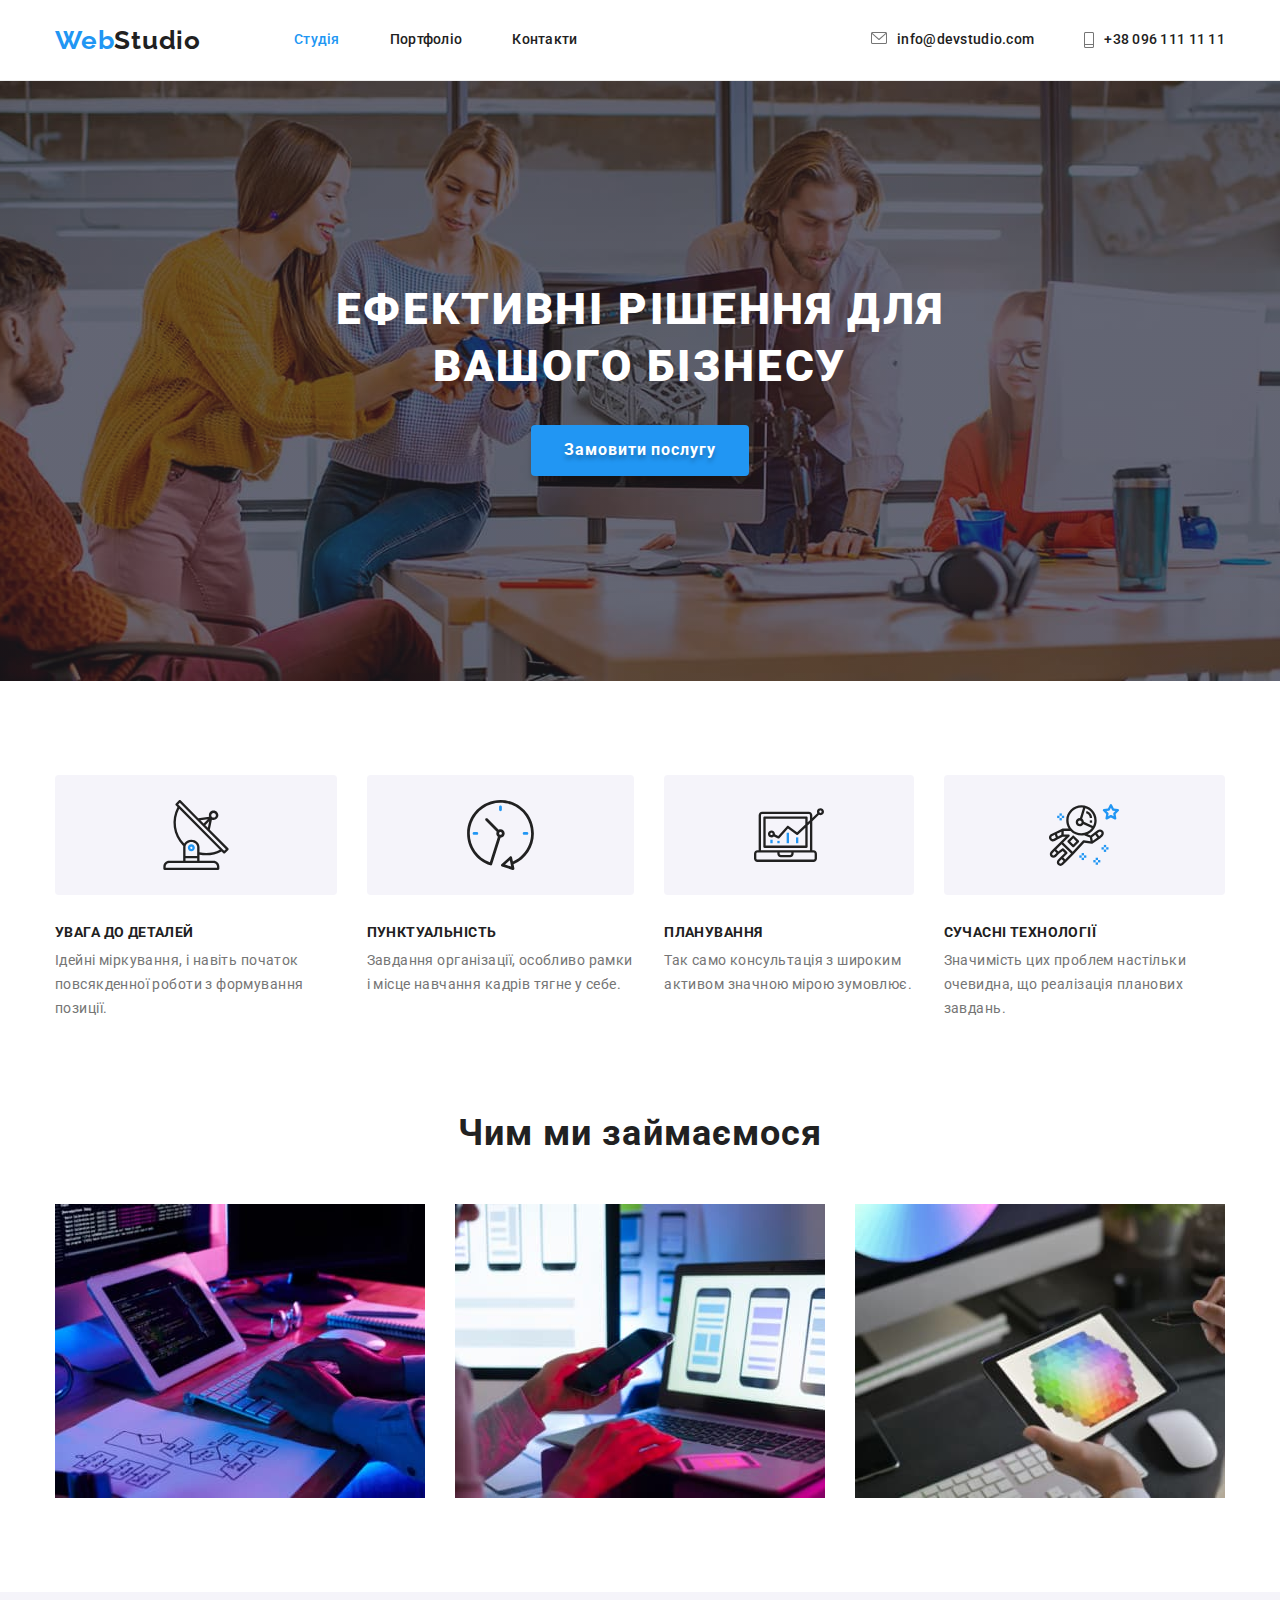
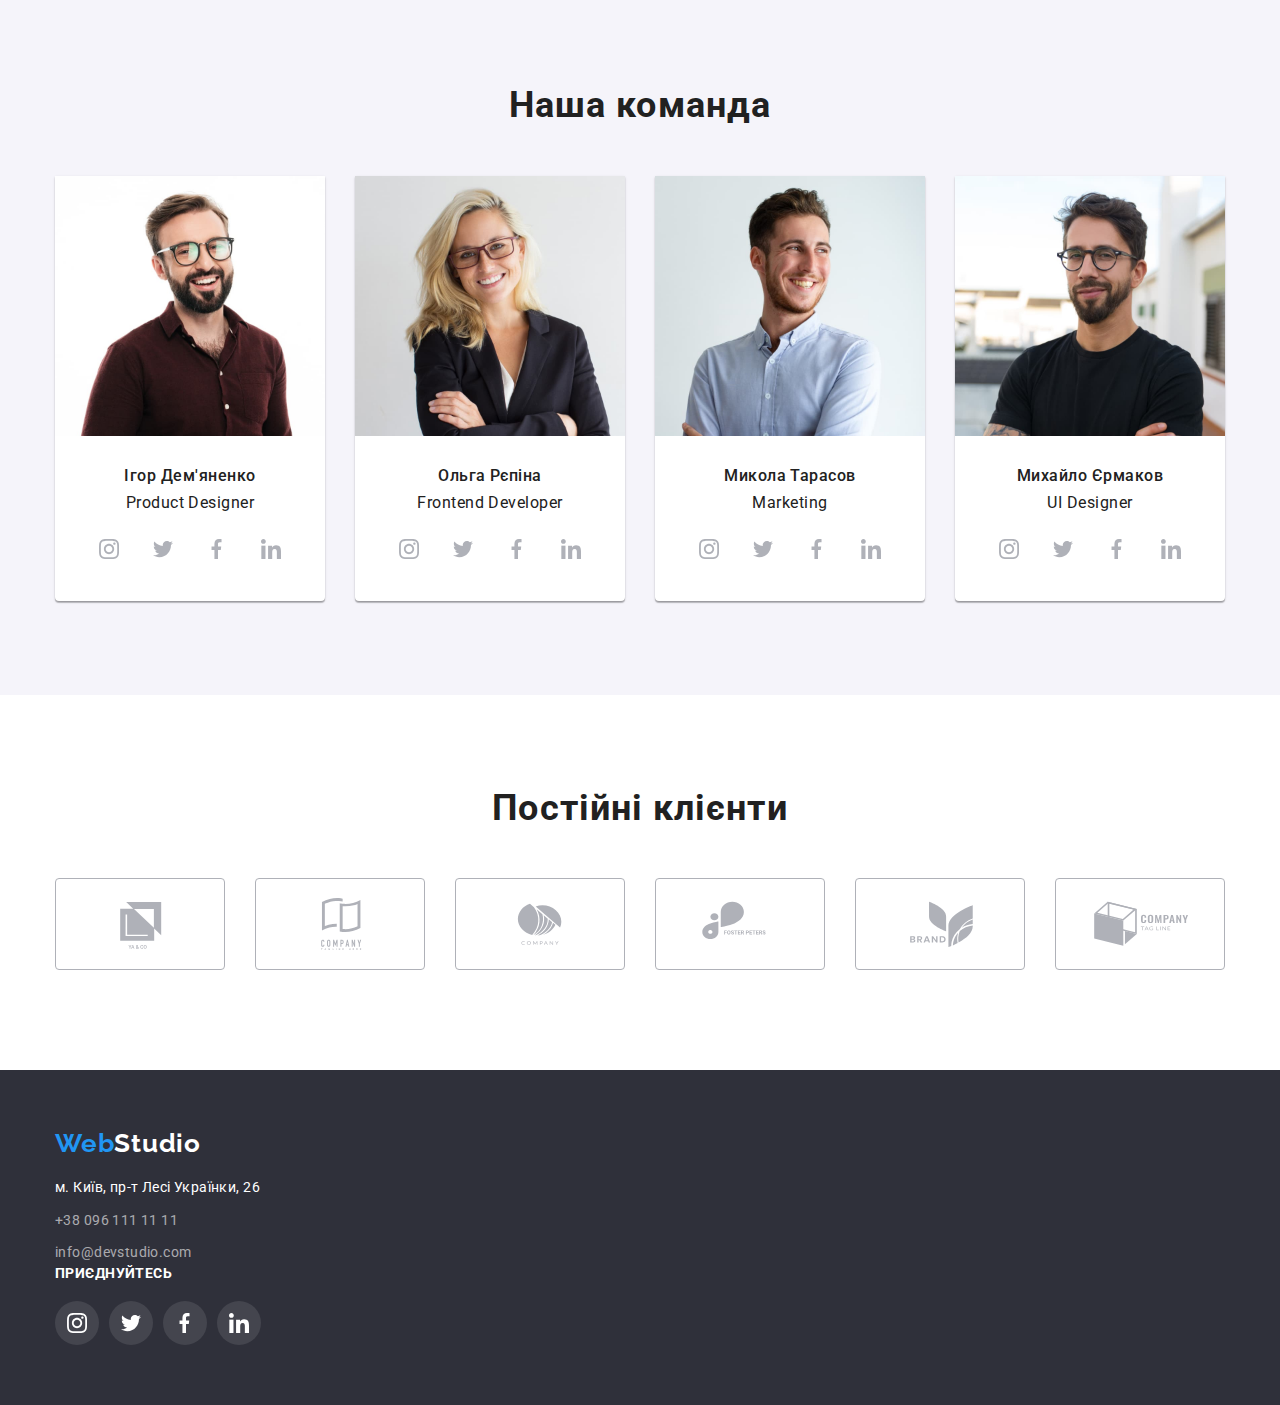
==== index.html @ 17d1df05 "1" ====
<!DOCTYPE html>
<html lang="uk">
  <head>
    <meta charset="UTF-8">
    <meta http-equiv="X-UA-Compatible" content="IE=edge">
    <meta name="viewport" content="width=device-width, initial-scale=1.0">
    <link rel="preconnect" href="https://fonts.googleapis.com">
    <link rel="preconnect" href="https://fonts.gstatic.com" crossorigin>
    <link href="https://fonts.googleapis.com/css2?family=Roboto:wght@400;500;700;900&display=swap" rel="stylesheet">
    <link rel="preconnect" href="https://fonts.googleapis.com">
    <link rel="preconnect" href="https://fonts.gstatic.com" crossorigin>
    <link href="https://fonts.googleapis.com/css2?family=Raleway:wght@700&display=swap" rel="stylesheet">
    <link rel="stylesheet" href="https://cdnjs.cloudflare.com/ajax/libs/modern-normalize/1.1.0/modern-normalize.min.css">
    <link rel="stylesheet" href="./css/styles.css">
    <title>Домашнє завдання</title>
  </head>

  <body>

<!--ШАПКА САЙТУ-->

    <header class="header"> 
      <div class="container header-nav">   
        <a href="/" class="logo-top"><span class="logo-top-blue">Web</span>Studio</a>
      <nav>
        <ul class="header-menu">
          <li class="item"><a href="./index.html" class="header-menu-link current">Студія</a></li>
          <li class="item"><a href="./portfolio.html" class="header-menu-link">Портфоліо</a></li>
          <li class="item"><a href="#" class="header-menu-link">Контакти</a></li>
        </ul>
      </nav>
      <ul class="header-contact">       
        <li class="item"><a href="mailto:info@devstudio.com" class="header-contact-link icon-mail">info@devstudio.com</a></li>
        <li class="item"><a href="tel:+380961111111" class="header-contact-link icon-tel">+38 096 111 11 11</a></li>
      </ul>
      </div>
    </header>

    <main>

<!--БЛОК ГЕРОЙ-->

     <section class="hero">
        <h1 class="hero-title">
          Ефективні рішення для <br />
          вашого бізнесу
        </h1>
        <button type="button" class="btn">Замовити послугу</button>
      </section>

<!--ІНФОРМАЦІЙНИЙ БЛОК-->

      <section class="info ">
        <div class="container">
          <h2 class="info-title">Інформація</h2>
          <ul class="info-list">
            <li class="info-item icon-antena">
              <h3 class="info-item-title">УВАГА ДО ДЕТАЛЕЙ</h3>
              <p>Ідейні міркування, і навіть початок повсякденної роботи з формування позиції.</p>
            </li>
            <li class="info-item icon-clock">
              <h3 class="info-item-title">ПУНКТУАЛЬНІСТЬ</h3>
              <p>Завдання організації, особливо рамки і місце навчання кадрів тягне у себе.</p>
            </li>
            <li class="info-item icon-diagram">
              <h3 class="info-item-title">ПЛАНУВАННЯ</h3>
              <p>Так само консультація з широким активом значною мірою зумовлює.</p>
            </li>
            <li class="info-item icon-astronaut">
              <h3 class="info-item-title">СУЧАСНІ ТЕХНОЛОГІЇ</h3>
              <p>Значимість цих проблем настільки очевидна, що реалізація планових завдань.</p>
            </li>
          </ul>
        </div>
      </section>

<!-- ЧИМ ЗАЙМАЄМОСЯ-->

      <section class="what-dowedo section">
        <div class="container">
          <h2 class="what-dowedo-title">Чим ми займаємося</h2>
        <ul class="what-dowedo-list">
          <li>
            <img src="./images/what_dowedo_img_1.jpg" alt="фото компютера" width="370" height="294">
          </li>
          <li>
            <img src="./images/what_dowedo_img_2.jpg" alt="фото компютера" width="370" height="294">
          </li>
          <li>
            <img src="./images/what_dowedo_img_3.jpg" alt="фото планшета" width="370" height="294">
          </li>
        </ul>
        </div>
      </section>

<!-- НАША КОМАНДА-->

      <section class="team section">
        <div class="container">
          <h2 class="team-title">Наша команда</h2>
          <ul class="team-list">
            <li class="team-item"><img src="./images/team_img_1.jpg" alt="фото Ігора Дем'яненка" width="270" height="260" >
              <div class="team-descript">
                <h3 class="team-item-title">Ігор Дем'яненко</h3>
                <p>Product Designer</p>

               <!-- Кнопки соц.мережі --> 

                <ul class="social">
                  <li class="social-item">
                    <a href="#" class="social-btn">
                      <svg class="button-icon">
                        <use href="./images/icons/icons.svg#instagram"></use>
                      </svg>
                    </a>
                  </li>
                  <li class="social-item">
                    <a href="#" class="social-btn">
                      <svg class="button-icon">
                        <use href="./images/icons/icons.svg#twitter"></use>
                      </svg>
                    </a>
                  </li>
                  <li class="social-item">                   
                    <a href="#" class="social-btn">
                      <svg class="button-icon">
                        <use href="./images/icons/icons.svg#facebook"></use>
                      </svg>
                    </a>
                  </li>
                  <li class="social-item">
                    <a href="#" class="social-btn">
                      <svg class="button-icon">
                        <use href="./images/icons/icons.svg#linkedin"></use>
                      </svg>
                    </a>
                  </li>
                </ul>
              </div>
            </li>

            <li class="team-item">
              <img src="./images/team_img_2.jpg" alt="фото Ольги Рєпіної" width="270" height="260" ></a>
              <div class="team-descript">
                <h3 class="team-item-title">Ольга Рєпіна</h3>
                <p>Frontend Developer</p>

                <!-- Кнопки соц.мережі --> 

                <ul class="social">
                  <li class="social-item">
                    <a href="#" class="social-btn">
                      <svg class="button-icon">
                        <use href="./images/icons/icons.svg#instagram"></use>
                      </svg>
                    </a>
                  </li>
                  <li class="social-item">
                    <a href="#" class="social-btn">
                      <svg class="button-icon">
                        <use href="./images/icons/icons.svg#twitter"></use>
                      </svg>
                    </a>
                  </li>
                  <li class="social-item">                   
                    <a href="#" class="social-btn">
                      <svg class="button-icon">
                        <use href="./images/icons/icons.svg#facebook"></use>
                      </svg>
                    </a>
                  </li>
                  <li class="social-item">
                    <a href="#" class="social-btn">
                      <svg class="button-icon">
                        <use href="./images/icons/icons.svg#linkedin"></use>
                      </svg>
                    </a>
                  </li>
                </ul>

              </div>
            </li>
            <li class="team-item">
              <img src="./images/team_img_3.jpg" alt="фото Миколи Тарасова" width="270" height="260"></a>
              <div class="team-descript">
                <h3 class="team-item-title">Микола Тарасов</h3>
                <p>Marketing</p>

                <!-- Кнопки соц.мережі --> 

                <ul class="social">
                  <li class="social-item">
                    <a href="#" class="social-btn">
                      <svg class="button-icon">
                        <use href="./images/icons/icons.svg#instagram"></use>
                      </svg>
                    </a>
                  </li>
                  <li class="social-item">
                    <a href="#" class="social-btn">
                      <svg class="button-icon">
                        <use href="./images/icons/icons.svg#twitter"></use>
                      </svg>
                    </a>
                  </li>
                  <li class="social-item">                   
                    <a href="#" class="social-btn">
                      <svg class="button-icon">
                        <use href="./images/icons/icons.svg#facebook"></use>
                      </svg>
                    </a>
                  </li>
                  <li class="social-item">
                    <a href="#" class="social-btn">
                      <svg class="button-icon">
                        <use href="./images/icons/icons.svg#linkedin"></use>
                      </svg>
                    </a>
                  </li>
                </ul>

              </div>
            </li>
            <li class="team-item">
              <img src="./images/team_img_4.jpg" alt="фото Михайла Єрмакова" width="270" height="260"></a>
              <div class="team-descript">
                <h3 class="team-item-title">Михайло Єрмаков</h3>
                <p>UI Designer</p>

                <!-- Кнопки соц.мережі --> 

               <ul class="social">
                  <li class="social-item">
                    <a href="#" class="social-btn">
                      <svg class="button-icon">
                        <use href="./images/icons/icons.svg#instagram"></use>
                      </svg>
                    </a>
                  </li>
                  <li class="social-item">
                    <a href="#" class="social-btn">
                      <svg class="button-icon">
                        <use href="./images/icons/icons.svg#twitter"></use>
                      </svg>
                    </a>
                  </li>
                  <li class="social-item">                   
                    <a href="#" class="social-btn">
                      <svg class="button-icon">
                        <use href="./images/icons/icons.svg#facebook"></use>
                      </svg>
                    </a>
                  </li>
                  <li class="social-item">
                    <a href="#" class="social-btn">
                      <svg class="button-icon">
                        <use href="./images/icons/icons.svg#linkedin"></use>
                      </svg>
                    </a>
                  </li>
                </ul>
        </div>
      </section>

      <section class="clients section">
        <div class="container">
        <h2 class="clients-title">Постійні клієнти</h2>
        <ul class="clients-list">
          <li class="clients-item">
            <button class="clients-btn">
           <svg class="clients-icon">
            <use href="./images/icons/icons.svg#Client-1"></use>
           </svg>
          </button>
        </li>
          <li class="clients-item">
            <button class="clients-btn">
            <svg class="clients-icon">
            <use href="./images/icons/icons.svg#Client-2"></use>
           </svg>
          </button></li>
         <li class="clients-item">
          <button class="clients-btn">
            <svg class="clients-icon">
            <use href="./images/icons/icons.svg#Client-3"></use>
           </svg>
          </button></li>
          <li class="clients-item">
            <button class="clients-btn">
            <svg class="clients-icon">
            <use href="./images/icons/icons.svg#Client-4"></use>
           </svg>
          </button></li>
          <li class="clients-item">
            <button class="clients-btn">
            <svg class="clients-icon">
            <use href="./images/icons/icons.svg#Client-5"></use>
           </svg>
          </button></li>
          <li class="clients-item">
            <button class="clients-btn">
            <svg class="clients-icon">
            <use href="./images/icons/icons.svg#Client-6"></use>
           </svg>
          </button></li>          
        </ul>
        </div>
      </section>
    
    </main>

<!--ПІДВАЛ-->

    <footer class="footer">
      <div class="container ">
        <div class="footer-nav">
        <a href="/" class="logo-footer"><span class="logo-footer-blue">Web</span>Studio</a>
        </div>
        <address>
        <ul class="footer-contacts">
          <li class="footer-adres-item"><a href="https://goo.gl/maps/62NH4mXpDvtfNdRu7" target="_blank" rel="noreferrer noopener nofollow" >м. Київ, пр-т Лесі Українки, 26</a></li>
          <li class="footer-adres-item"><a class="footer-contact-item" href="tel:+380961111111">+38 096 111 11 11</a></li>
          <li class="footer-adres-item"><a class="footer-contact-item" href="mailto:info@devstudio.com">info@devstudio.com</a></li>
        </ul>    
      </address>       
      <div class="footer-social" >
      <h2 class="footer-social-title">приєднуйтесь</h2>
      
      <!-- Кнопки соц.мережі футера --> 

      <ul class="footer-social-list">        
      <li class="footer-social-item">
        <a href="#" class="footer-social-link">
          <svg class="footer-icon">
            <use href="./images/icons/icons.svg#instagram"></use>
          </svg>
        </a>
      </li>
      <li class="footer-social-item">
        <a href="#" class="footer-social-link">
          <svg class="footer-icon">
             <use href="./images/icons/icons.svg#twitter"></use>
          </svg>
        </a>
      </li>
      <li class="footer-social-item">                   
        <a href="#" class="footer-social-link">
          <svg class="footer-icon">
            <use href="./images/icons/icons.svg#facebook"></use>
          </svg>
        </a>
      </li>
      <li class="footer-social-item">
        <a href="#" class="footer-social-link">
          <svg class="footer-icon">
            <use href="./images/icons/icons.svg#linkedin"></use>
          </svg>
        </a>
      </li>                                 
      </ul>
      </div> 
      </div>
    </footer>
  </body>
</html>
---- css/styles.css ----
:root {
  --primary-color-text: #212121;
  --blue-primary: #2196f3;
  --white-color-text: #ffffff;
  --dark-background-color: #2f303a;
  --secondory-background-color: #f5f4fa;
}

/* Reset styles */

a {
  color: inherit;
  text-decoration: none;
  margin: 0;
}

img {
  display: block;
  width: 100%;
}

h1,
h2,
h3,
h4,
h5,
h6 {
  margin-top: 0;
  margin-bottom: 0;
}

ul,
li {
  list-style: none;
  padding: 0;
  margin: 0;
}

/* ОСНОВНІ СТИЛІ */

body {
  font-family: 'Roboto', sans-serif;
  font-style: normal;
  font-weight: 400;
  color: var(--primary-color-text);
  margin: 0;
}

/* СТИЛІ КОНТЕЙНЕРА */

.container {
  width: 1200px;
  padding-left: 15px;
  padding-right: 15px;
  margin: 0 auto;
}

/* СТИЛІ ШАПКИ САЙТУ */

.header {
  border-bottom: 1px solid #ececec;
}

.header-nav {
  display: flex;
  align-items: center;
}

.logo-top {
  font-family: 'Raleway';
  font-weight: 700;
  font-size: 26px;
  line-height: 1.1;
  letter-spacing: 0.03em;
}

.logo-top-blue {
  color: var(--blue-primary);
}

.header-menu {
  display: flex;
  margin-left: 93px;
}

.header-contact {
  display: flex;
  margin-left: auto;
}

.header-menu .item:not(:last-child),
.header-contact .item:not(:last-child) {
  margin-right: 50px;
}

.header-menu-link,
.header-contact-link {
  display: inline-flex;
  padding-top: 32px;
  padding-bottom: 32px;
  font-weight: 500;
  font-size: 14px;
  line-height: 1.1;
  letter-spacing: 0.02em;
}

.header-contact-link::before {
  content: "";
  margin-right: 10px;
  cursor: pointer;
}

.icon-mail::before {
  width: 16px;
  height: 12px;
  background-image: url(../images/icons/mail.svg);
}

.icon-tel::before {
  width: 10px;
  height: 16px;
  background-image: url(../images/icons/tel.svg);
}

.header-menu-link:hover,
.header-menu-link:focus,
.header-contact-link:hover,
.header-contact-link:focus {
  color: var(--blue-primary);
}

.header-menu-link.current {
  color: var(--blue-primary);
}

/* СТИЛІ ГОЛОВНОГО БЛОКА */

.hero {
  height: 600px;
  max-width: 1600px;
  background-image: linear-gradient(to right, 
                                  rgba(47, 48, 58, 0.4), 
                                  rgba(47, 48, 58, 0.4)),
                                  url('../images/hero_img.jpg');
  margin: 0 auto; 
  padding-top: 200px;
  padding-bottom: 200px;
  text-align: center;
  background-color: var(--dark-background-color);

  background-repeat: no-repeat;
  background-position: center;
}

.hero-title {
  margin-bottom: 30px;
  color: var(--white-color-text);
  font-weight: 900;
  font-size: 44px;
  line-height: 1.3;
  letter-spacing: 0.06em;
  text-transform: uppercase;
}

.btn {
  display: inline-block;
  padding: 10px 32px;
  background-color: var(--blue-primary);
  box-shadow: 0px 4px 4px rgba(0, 0, 0, 0.15);
  border-radius: 4px;
  cursor: pointer;
  font-weight: 700;
  font-size: 16px;
  line-height: 1.8;
  letter-spacing: 0.06em;
  color: var(--white-color-text);
  text-shadow: 0px 4px 4px rgba(0, 0, 0, 0.25);
  border: 1px solid transparent;
}

.section {
  padding-top: 94px;
  padding-bottom: 94px;
}

/* СТИЛІ ІНФОРМАЦІЙНОГО БЛОКА */

.info-title {
  display: none;
}

.info-list {
  display: flex;
  align-items: stretch;
  justify-content: space-around;
  padding-top: 94px;
  padding-bottom: 0;
}

.info-list .info-item:not(:last-child) {
  margin-right: 30px;
}

.info-item::before {
  display: block;
  content: '';
  margin-bottom: 30px;
  padding-top: 25px;
  padding-bottom: 25px;
  height: 120px;
  background-repeat: no-repeat;
  background-position: center;
  background-color: #f5f4fa;
  border-radius: 4px;
}

.icon-antena::before {
  background-image: url(../images/icons/antena.svg);
}

.icon-clock::before {
  background-image: url(../images/icons/clock.svg);
}

.icon-diagram::before {
  background-image: url(../images/icons/diagram.svg);
}

.icon-astronaut::before {
  background-image: url(../images/icons/astronaut.svg);
}

.info-item-title {
  margin-bottom: 10px;
  font-weight: 700;
  font-size: 14px;
  line-height: 1;
  letter-spacing: 0.03em;
  text-transform: uppercase;
}

.info-list p {
  margin-top: 0;
  margin-bottom: 0;
  color: #757575;
  font-size: 14px;
  line-height: 1.7;
  letter-spacing: 0.03em;
}

/* СТИЛІ ЧИМ ЗАЙМАЄМОСЯ */

.what-dowedo-list {
  display: flex;
  justify-content: space-between;
}

.what-dowedo-title {
  margin-bottom: 50px;
  font-weight: 700;
  font-size: 36px;
  line-height: 1.1;
  letter-spacing: 0.03em;
  text-align: center;
}

/* СТИЛІ НАША КОМАНДА */

.team {
  background-color: var(--secondory-background-color);
}

.team-title {
  margin-bottom: 50px;
  font-weight: 700;
  font-size: 36px;
  line-height: 1.1;
  letter-spacing: 0.03em;
  text-align: center;
}

.team-list {
  display: flex;
  flex-wrap: wrap;
  text-align: center;
}

.team-item {
  width: calc((100% - 90px) / 4);
  margin-right: 30px;
  margin-bottom: 30px;
  background-color: var(--white-color-text);
  box-shadow: 0px 1px 3px rgba(0, 0, 0, 0.12), 
              0px 1px 1px rgba(0, 0, 0, 0.14),
              0px 2px 1px rgba(0, 0, 0, 0.2);
  border-radius: 0px 0px 4px 4px;
}

.team-item:nth-child(4n) {
  margin-right: 0;
}

.team-item:nth-last-child(-n + 4) {
  margin-bottom: 0;
}

.team-descript {
  padding-top: 30px;
  padding-bottom: 30px;
}

.team-item-title {
  margin-bottom: 10px;
  font-weight: 500;
  font-size: 16px;
  line-height: 1.2;
  letter-spacing: 0.03em;
}

.team-list p {
  margin-top: 0;
  margin-bottom: 16px;
  font-size: 16px;
  line-height: 1;
  letter-spacing: 0.03em;
}

.social {
  display: flex;
  padding-left: 32px;
  padding-right: 32px;
}

.social-item:not(:last-child) {
  margin-right: 10px;
}

.social-btn {
  display: flex;
  color: #afb1b8;
  background-color: var(--white-color-text);
  height: 44px;
  cursor: pointer;
}

.social-btn:hover {
  background-color: var(--blue-primary);
  border-radius: 50%;
  fill: var(--white-color-text);
}

.button-icon {
  width: 44px;
  padding: 12px;
  fill: currentColor;
}

.button-icon:hover {
  fill: var(--white-color-text);
}

/* СТИЛІ ПОСТІЙНІ КЛІЄНТИ */

.clients-title {
  margin-bottom: 50px;
  font-weight: 700;
  font-size: 36px;
  line-height: 1.1;
  letter-spacing: 0.03em;
  text-align: center;
}

.clients-list {
  display: inline-flex;
}

.clients-item:not(:last-child) {
  margin-right: 30px;
}

.clients-btn {
  padding: 0;
  color: #afb1b8;
  background-color: var(--white-color-text);
  width: 170px;
  height: 92px;
  cursor: pointer;
  border: 1px solid #afb1b8;
  border-radius: 4px;
}
.clients-icon {
  height: 92px;
  width: 170px;
  fill: currentColor;
}

.clients-icon:hover {
  fill: var(--blue-primary);
}

.clients-btn:hover {
  border: 1px solid var(--blue-primary);
}

/* СТИЛІ ПІДВАЛ */

.footer {
  
  padding-top: 60px;
  padding-bottom: 60px;
  background-color: var(--dark-background-color);
}

.footer-nav {
  display: flex;
  margin-bottom: 20px;
}

.logo-footer {
  font-family: 'Raleway';
  font-style: normal;
  font-weight: 700;
  font-size: 26px;
  line-height: 1;
  letter-spacing: 0.03em;
  color: var(--white-color-text);
}

.logo-footer-blue {
  color: var(--blue-primary);
}

.footer address {
  font-style: normal;
}

.footer-adres-item {
  margin-bottom: 9px;
  font-size: 14px;
  line-height: 1.7;
  letter-spacing: 0.03em;
  color: var(--white-color-text);
}

.footer-adres-item:last-child {
  margin-bottom: 0;
}

.footer-contact-item {
  font-size: 14px;
  line-height: 1.7;
  letter-spacing: 0.03em;
  color: rgba(255, 255, 255, 0.6);
}

.footer-adres-item:hover,
.footer-adres-item:focus,
.footer-contact-item:hover,
.footer-contact-item:focus {
  color: var(--blue-primary);
}

.footer-social-title {
  font-weight: 700;
  font-size: 14px;
  line-height: 16px;
  letter-spacing: 0.03em;
  text-transform: uppercase;
  color: var(--white-color-text);
  margin-bottom: 20px;
}

.footer-social-list {
  display: flex;
  height: 44px;
  width: 44px;
}

.footer-social-item:not(:last-child) {
  margin-right: 10px;
}

.footer-social-link {
  display: flex;
  color: var(--white-color-text);
  background-color: rgba(255, 255, 255, 0.1);
  border-radius: 50%;
  height: 44px;
  cursor: pointer;
}

.footer-social-link:hover {
  background-color: var(--blue-primary);
  border-radius: 50%;
  fill: var(--white-color-text);
}

.footer-icon {
  width: 44px;
  padding: 12px;
  fill: currentColor;
}

.footer-icon:hover {
  fill: var(--white-color-text);
}

/* ПОРТФОЛІО */

/* СТИЛІ МЕНЮ ПОРТФОЛІО */

.portfolio-title {
  display: none;
}

.portfolio-list {
  display: flex;
  justify-content: center;
  margin-bottom: 50px;
}

.portfolio-item:not(:last-child) {
  margin-right: 8px;
}

.portfolio-item:hover,
.portfolio-item:focus {
  box-shadow: 0px 3px 1px rgba(0, 0, 0, 0.1), 
              0px 1px 2px rgba(0, 0, 0, 0.08), 
              0px 2px 2px rgba(0, 0, 0, 0.12);
  border-radius: 4px;
}


.portfolio-btn {
  display: inline-block;
  background: var(--secondory-background-color);
  border-radius: 4px;
  padding: 6px 25px;
  cursor: pointer;
  border: 1px solid transparent;
  min-width: 73px;
  font-weight: 700;
  font-size: 16px;
  line-height: 1.6;
  letter-spacing: 0.03em;
  text-align: center;
}

.portfolio-btn:hover,
.portfolio-btn:focus {
  color: var(--white-color-text);
  background-color: var(--blue-primary);
}

/* СТИЛІ НАШІ РОБОТИ */

.portfolio-work-list {
  display: flex;
  flex-wrap: wrap;
}

.portfolio-work-item {
  width: calc((100% - 60px) / 3);
  margin-right: 30px;
  margin-bottom: 30px;
}

.portfolio-work-item:hover {
  box-shadow: 0px 1px 1px rgba(0, 0, 0, 0.12), 
              0px 4px 4px rgba(0, 0, 0, 0.06), 
              1px 4px 6px rgba(0, 0, 0, 0.16);
}

.portfolio-work-item:nth-child(3n) {
  margin-right: 0;
}

.portfolio-work-item:nth-last-child(-n + 3) {
  margin-bottom: 0;
}

.portfolio-descript {
  padding: 20px 24px;
  background: var(--white-color-text);
  border: 1px solid #eeeeee;
  border-top: inherit;
}

.portfolio-item-title {
  margin-bottom: 4px;
  font-weight: 700;
  font-size: 18px;
  line-height: 2;
  letter-spacing: 0.06em;
  color: var(--primary-color-text);
}

.portfolio-work p {
  margin-top: 0;
  margin-bottom: 0;
  font-size: 16px;
  line-height: 1.8;
  letter-spacing: 0.03em;
  color: #757575;
}
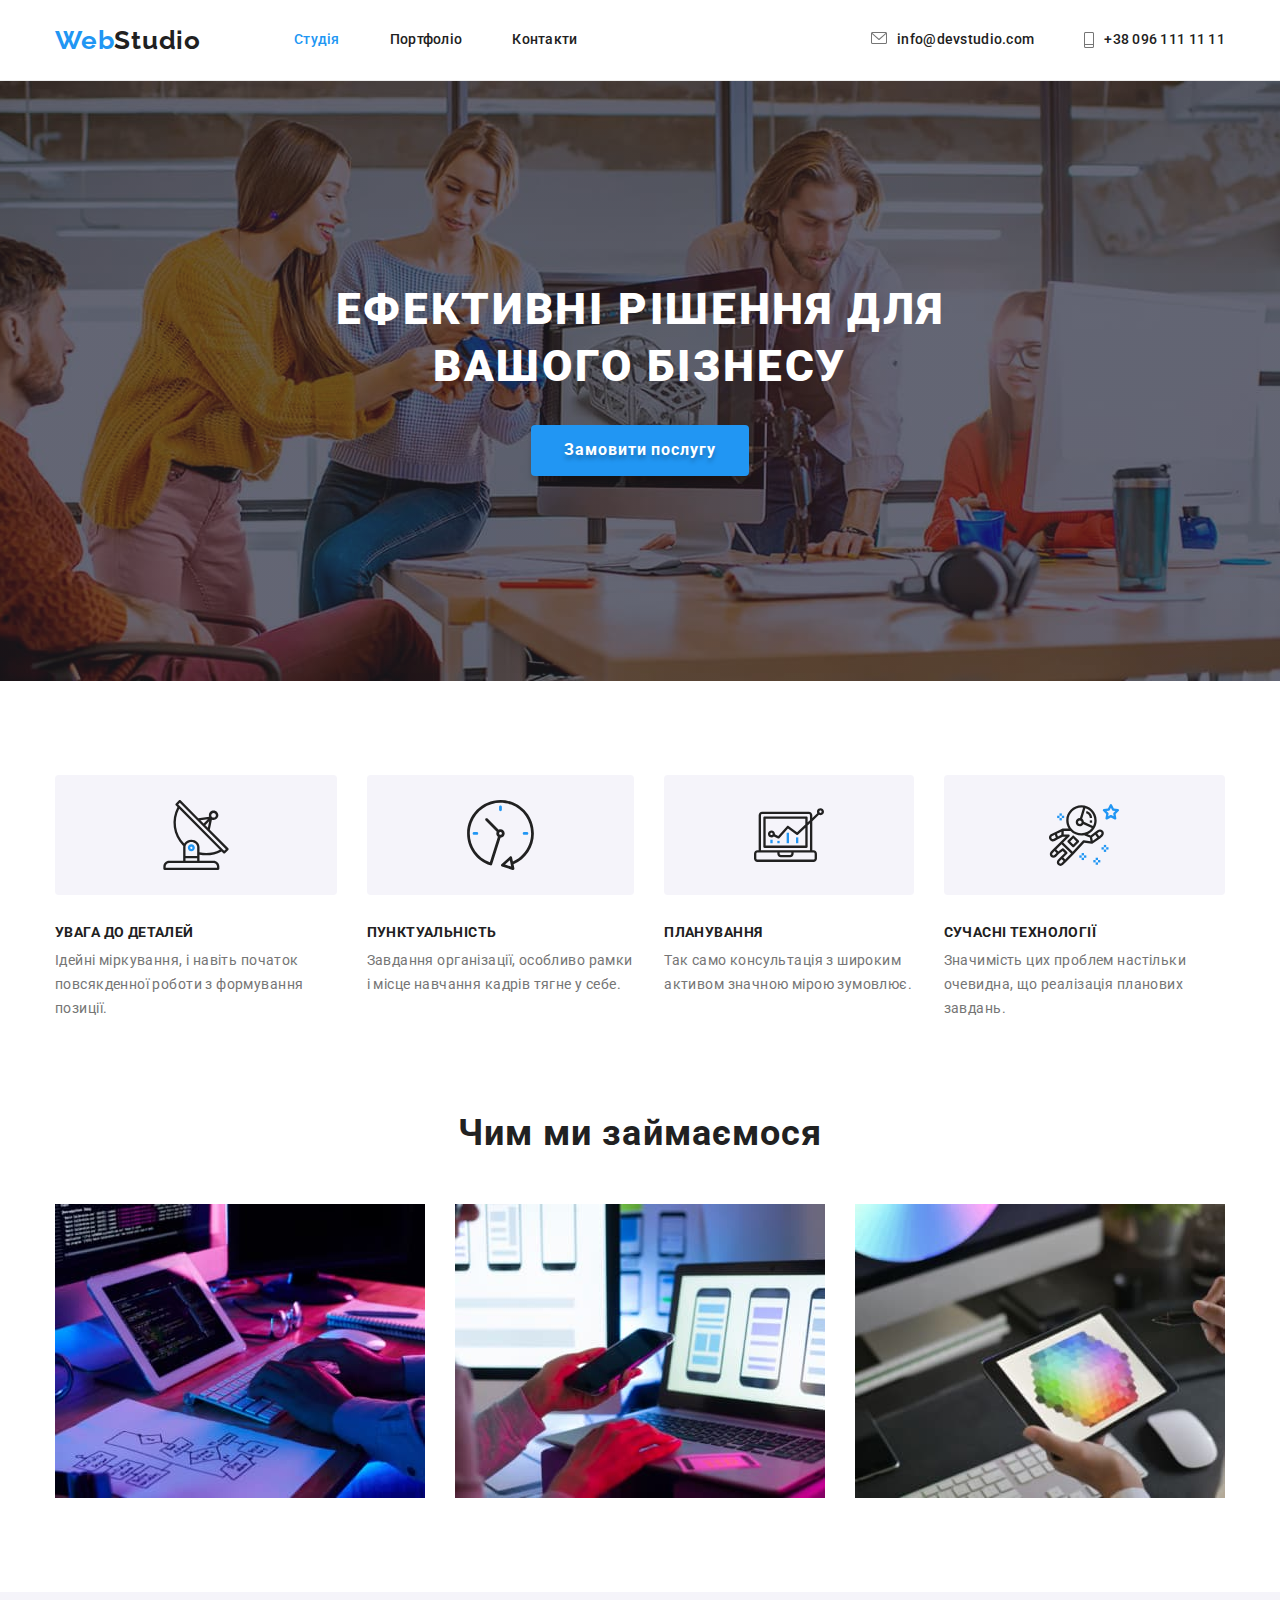
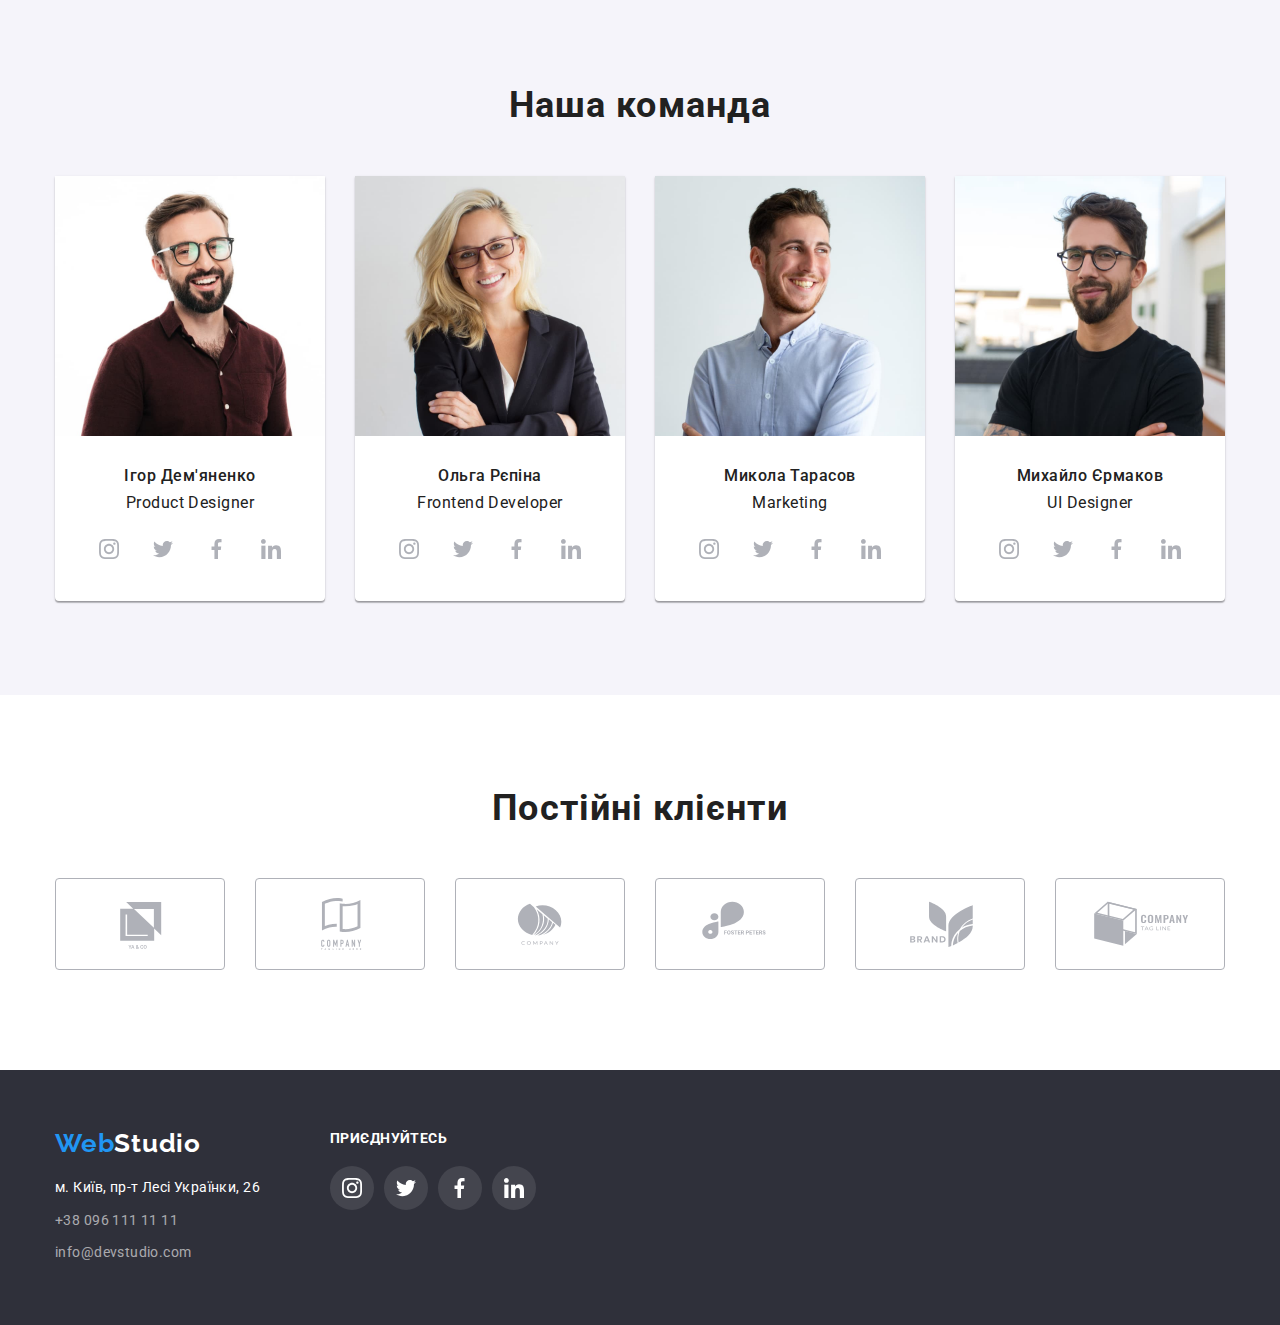
==== commit aaf989e2: "останні зміни в ДЗ" ====
--- a/index.html
+++ b/index.html
@@ -52,7 +52,7 @@
 
       <section class="info ">
         <div class="container">
-          <h2 class="info-title">Інформація</h2>
+          <h2 class="visually-hidden">Інформація</h2>
           <ul class="info-list">
             <li class="info-item icon-antena">
               <h3 class="info-item-title">УВАГА ДО ДЕТАЛЕЙ</h3>
@@ -312,17 +312,17 @@
 <!--ПІДВАЛ-->
 
     <footer class="footer">
-      <div class="container ">
-        <div class="footer-nav">
+      <div class="container footer-nav">
+        <div class="footer-adres">
         <a href="/" class="logo-footer"><span class="logo-footer-blue">Web</span>Studio</a>
-        </div>
         <address>
         <ul class="footer-contacts">
           <li class="footer-adres-item"><a href="https://goo.gl/maps/62NH4mXpDvtfNdRu7" target="_blank" rel="noreferrer noopener nofollow" >м. Київ, пр-т Лесі Українки, 26</a></li>
           <li class="footer-adres-item"><a class="footer-contact-item" href="tel:+380961111111">+38 096 111 11 11</a></li>
           <li class="footer-adres-item"><a class="footer-contact-item" href="mailto:info@devstudio.com">info@devstudio.com</a></li>
         </ul>    
-      </address>       
+      </address>  
+      </div>     
       <div class="footer-social" >
       <h2 class="footer-social-title">приєднуйтесь</h2>
       
--- a/css/styles.css
+++ b/css/styles.css
@@ -44,6 +44,19 @@
   font-weight: 400;
   color: var(--primary-color-text);
   margin: 0;
+}
+
+.visually-hidden {
+  position: absolute;
+  white-space: nowrap;
+  width: 1px;
+  height: 1px;
+  overflow: hidden;
+  border: 0;
+  padding: 0;
+  clip: rect(0 0 0 0);
+  clip-path: inset(50%);
+  margin: -1px;
 }
 
 /* СТИЛІ КОНТЕЙНЕРА */
@@ -185,10 +198,6 @@
 
 /* СТИЛІ ІНФОРМАЦІЙНОГО БЛОКА */
 
-.info-title {
-  display: none;
-}
-
 .info-list {
   display: flex;
   align-items: stretch;
@@ -413,10 +422,15 @@
 
 .footer-nav {
   display: flex;
+}
+
+.footer-adres {
+margin-right: 70px;
+}
+
+.logo-footer {
+  display: block;
   margin-bottom: 20px;
-}
-
-.logo-footer {
   font-family: 'Raleway';
   font-style: normal;
   font-weight: 700;
@@ -460,6 +474,10 @@
   color: var(--blue-primary);
 }
 
+.footer-social {
+  
+}
+
 .footer-social-title {
   font-weight: 700;
   font-size: 14px;
@@ -472,9 +490,8 @@
 
 .footer-social-list {
   display: flex;
-  height: 44px;
-  width: 44px;
-}
+}
+
 
 .footer-social-item:not(:last-child) {
   margin-right: 10px;
@@ -508,10 +525,6 @@
 /* ПОРТФОЛІО */
 
 /* СТИЛІ МЕНЮ ПОРТФОЛІО */
-
-.portfolio-title {
-  display: none;
-}
 
 .portfolio-list {
   display: flex;
@@ -530,7 +543,6 @@
               0px 2px 2px rgba(0, 0, 0, 0.12);
   border-radius: 4px;
 }
-
 
 .portfolio-btn {
   display: inline-block;
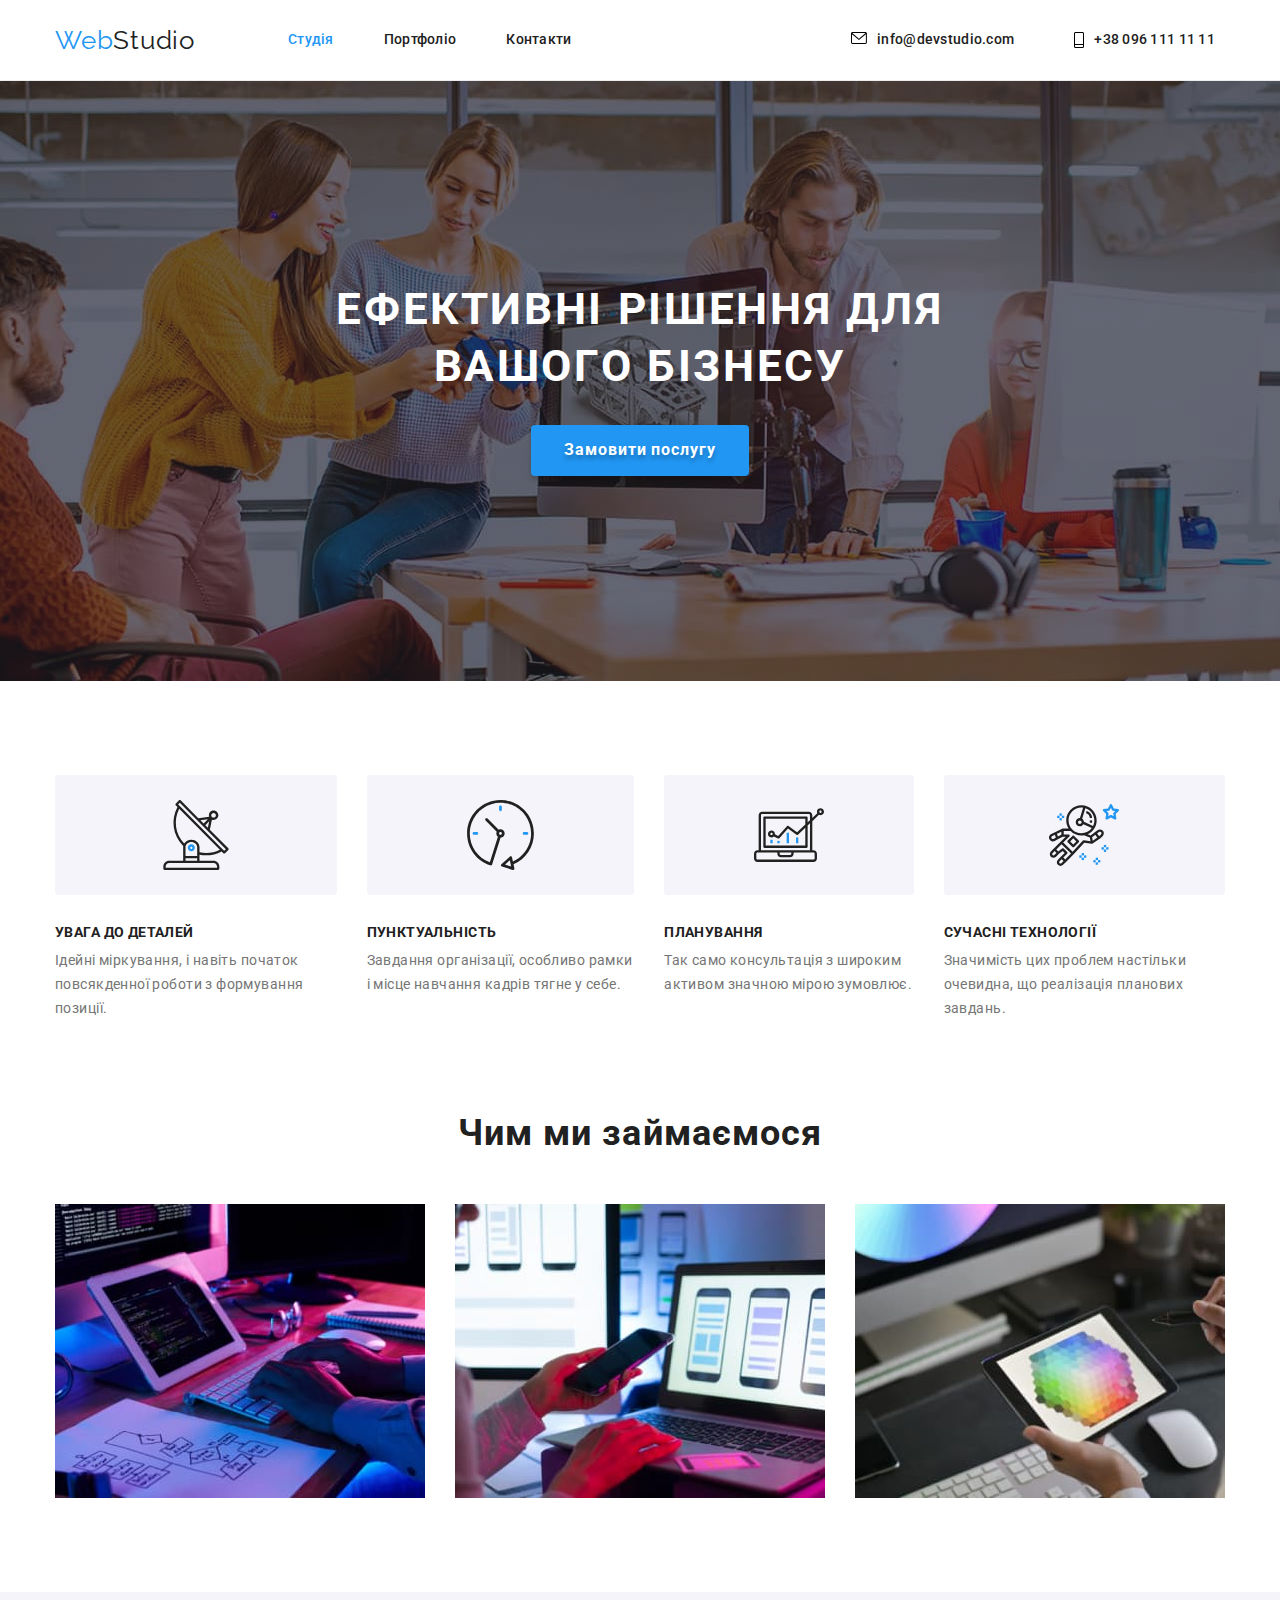
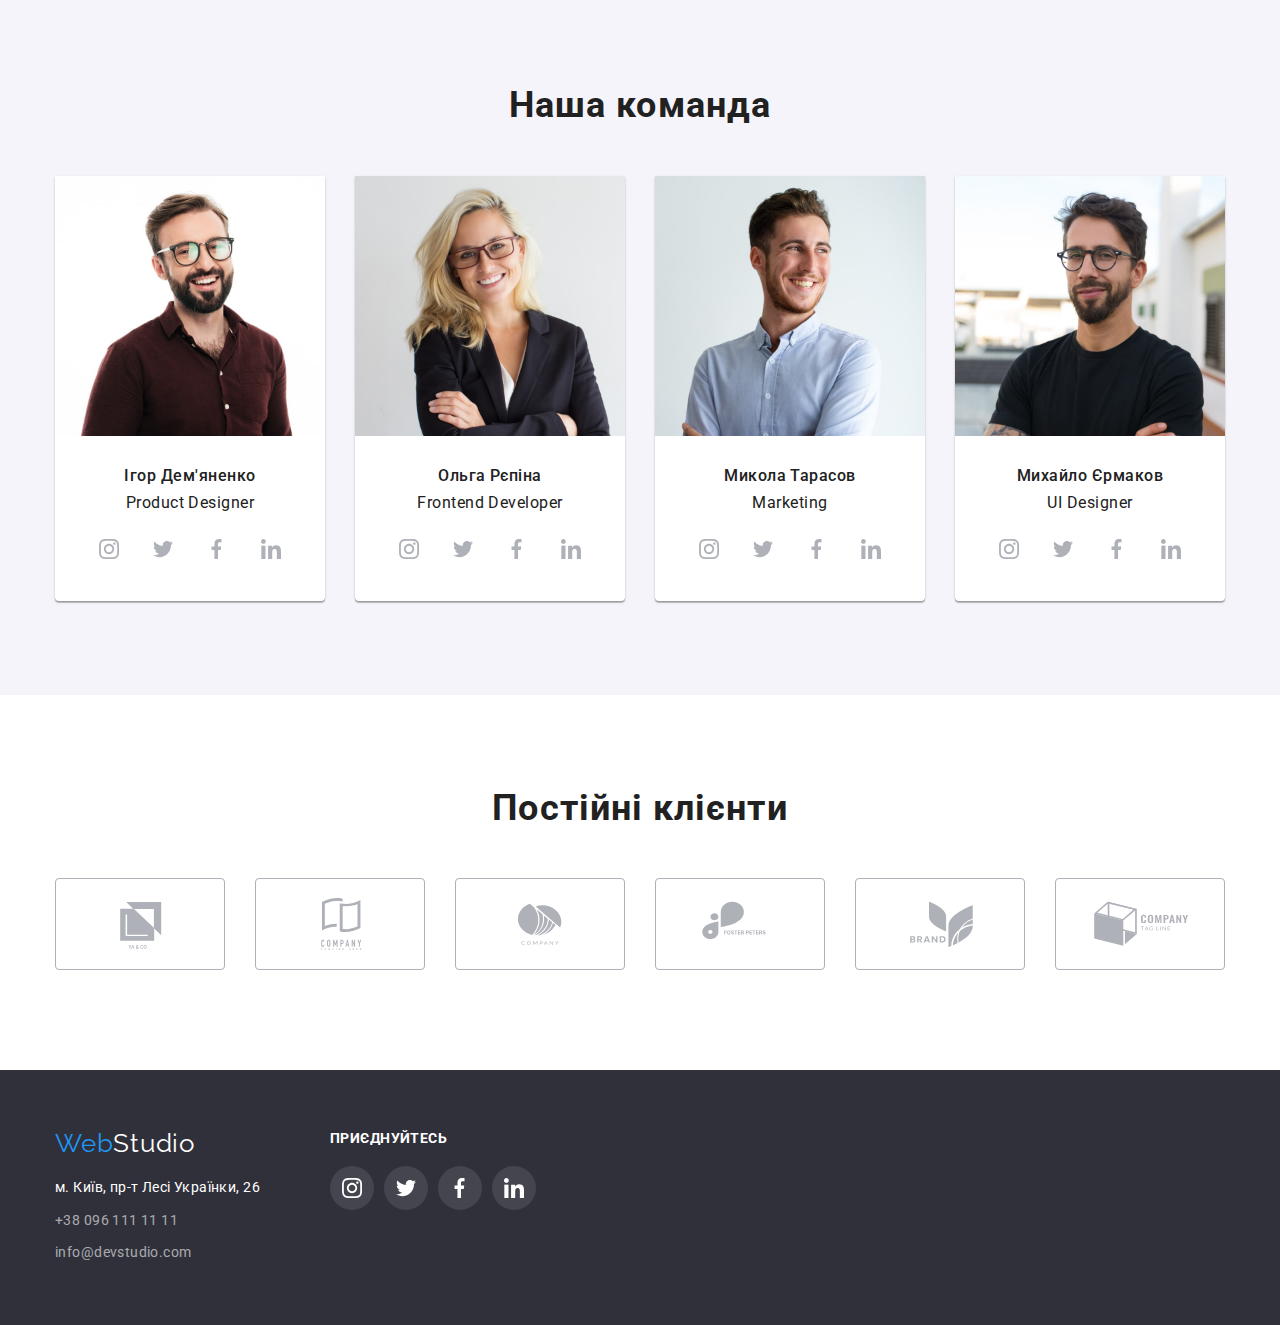
==== commit 87ca58f1: "виправлення неточностей ДЗ" ====
--- a/index.html
+++ b/index.html
@@ -30,8 +30,16 @@
         </ul>
       </nav>
       <ul class="header-contact">       
-        <li class="item"><a href="mailto:info@devstudio.com" class="header-contact-link icon-mail">info@devstudio.com</a></li>
-        <li class="item"><a href="tel:+380961111111" class="header-contact-link icon-tel">+38 096 111 11 11</a></li>
+        <li class="item"><a href="mailto:info@devstudio.com" class="header-contact-link icon-mail">
+          <svg width="16" height="12" class="icon-mail">
+            <use href="./images/icons/icons.svg#mail"></use>
+          </svg>
+          info@devstudio.com</a></li>
+        <li class="item"><a href="tel:+380961111111" class="header-contact-link icon-tel">
+         <svg width="10" height="16" class="icon-tel">
+            <use href="./images/icons/icons.svg#tel"></use>
+          </svg> 
+          +38 096 111 11 11</a></li>
       </ul>
       </div>
     </header>
@@ -42,7 +50,7 @@
 
      <section class="hero">
         <h1 class="hero-title">
-          Ефективні рішення для <br />
+          Ефективні рішення для <br>
           вашого бізнесу
         </h1>
         <button type="button" class="btn">Замовити послугу</button>
@@ -99,7 +107,8 @@
         <div class="container">
           <h2 class="team-title">Наша команда</h2>
           <ul class="team-list">
-            <li class="team-item"><img src="./images/team_img_1.jpg" alt="фото Ігора Дем'яненка" width="270" height="260" >
+            <li class="team-item">
+              <img src="./images/team_img_1.jpg" alt="фото Ігора Дем'яненка" width="270" height="260" >
               <div class="team-descript">
                 <h3 class="team-item-title">Ігор Дем'яненко</h3>
                 <p>Product Designer</p>
@@ -109,28 +118,28 @@
                 <ul class="social">
                   <li class="social-item">
                     <a href="#" class="social-btn">
-                      <svg class="button-icon">
+                      <svg width="44" height="44" class="button-icon">
                         <use href="./images/icons/icons.svg#instagram"></use>
                       </svg>
                     </a>
                   </li>
                   <li class="social-item">
                     <a href="#" class="social-btn">
-                      <svg class="button-icon">
+                      <svg width="44" height="44" class="button-icon">
                         <use href="./images/icons/icons.svg#twitter"></use>
                       </svg>
                     </a>
                   </li>
                   <li class="social-item">                   
                     <a href="#" class="social-btn">
-                      <svg class="button-icon">
+                      <svg width="44" height="44" class="button-icon">
                         <use href="./images/icons/icons.svg#facebook"></use>
                       </svg>
                     </a>
                   </li>
                   <li class="social-item">
                     <a href="#" class="social-btn">
-                      <svg class="button-icon">
+                      <svg width="44" height="44" class="button-icon">
                         <use href="./images/icons/icons.svg#linkedin"></use>
                       </svg>
                     </a>
@@ -138,9 +147,8 @@
                 </ul>
               </div>
             </li>
-
             <li class="team-item">
-              <img src="./images/team_img_2.jpg" alt="фото Ольги Рєпіної" width="270" height="260" ></a>
+              <img src="./images/team_img_2.jpg" alt="фото Ольги Рєпіної" width="270" height="260" >
               <div class="team-descript">
                 <h3 class="team-item-title">Ольга Рєпіна</h3>
                 <p>Frontend Developer</p>
@@ -150,28 +158,28 @@
                 <ul class="social">
                   <li class="social-item">
                     <a href="#" class="social-btn">
-                      <svg class="button-icon">
+                      <svg width="44" height="44" class="button-icon">
                         <use href="./images/icons/icons.svg#instagram"></use>
                       </svg>
                     </a>
                   </li>
                   <li class="social-item">
                     <a href="#" class="social-btn">
-                      <svg class="button-icon">
+                      <svg width="44" height="44" class="button-icon">
                         <use href="./images/icons/icons.svg#twitter"></use>
                       </svg>
                     </a>
                   </li>
                   <li class="social-item">                   
                     <a href="#" class="social-btn">
-                      <svg class="button-icon">
+                      <svg width="44" height="44" class="button-icon">
                         <use href="./images/icons/icons.svg#facebook"></use>
                       </svg>
                     </a>
                   </li>
                   <li class="social-item">
                     <a href="#" class="social-btn">
-                      <svg class="button-icon">
+                      <svg width="44" height="44" class="button-icon">
                         <use href="./images/icons/icons.svg#linkedin"></use>
                       </svg>
                     </a>
@@ -181,7 +189,7 @@
               </div>
             </li>
             <li class="team-item">
-              <img src="./images/team_img_3.jpg" alt="фото Миколи Тарасова" width="270" height="260"></a>
+              <img src="./images/team_img_3.jpg" alt="фото Миколи Тарасова" width="270" height="260">
               <div class="team-descript">
                 <h3 class="team-item-title">Микола Тарасов</h3>
                 <p>Marketing</p>
@@ -191,28 +199,28 @@
                 <ul class="social">
                   <li class="social-item">
                     <a href="#" class="social-btn">
-                      <svg class="button-icon">
+                      <svg width="44" height="44" class="button-icon">
                         <use href="./images/icons/icons.svg#instagram"></use>
                       </svg>
                     </a>
                   </li>
                   <li class="social-item">
                     <a href="#" class="social-btn">
-                      <svg class="button-icon">
+                      <svg width="44" height="44" class="button-icon">
                         <use href="./images/icons/icons.svg#twitter"></use>
                       </svg>
                     </a>
                   </li>
                   <li class="social-item">                   
                     <a href="#" class="social-btn">
-                      <svg class="button-icon">
+                      <svg width="44" height="44" class="button-icon">
                         <use href="./images/icons/icons.svg#facebook"></use>
                       </svg>
                     </a>
                   </li>
                   <li class="social-item">
                     <a href="#" class="social-btn">
-                      <svg class="button-icon">
+                      <svg width="44" height="44" class="button-icon">
                         <use href="./images/icons/icons.svg#linkedin"></use>
                       </svg>
                     </a>
@@ -222,24 +230,24 @@
               </div>
             </li>
             <li class="team-item">
-              <img src="./images/team_img_4.jpg" alt="фото Михайла Єрмакова" width="270" height="260"></a>
+              <img src="./images/team_img_4.jpg" alt="фото Михайла Єрмакова" width="270" height="260">
               <div class="team-descript">
                 <h3 class="team-item-title">Михайло Єрмаков</h3>
                 <p>UI Designer</p>
 
                 <!-- Кнопки соц.мережі --> 
 
-               <ul class="social">
-                  <li class="social-item">
-                    <a href="#" class="social-btn">
-                      <svg class="button-icon">
+                <ul class="social">
+                  <li class="social-item">
+                    <a href="#" class="social-btn">
+                      <svg width="44" height="44" class="button-icon">
                         <use href="./images/icons/icons.svg#instagram"></use>
                       </svg>
                     </a>
                   </li>
                   <li class="social-item">
                     <a href="#" class="social-btn">
-                      <svg class="button-icon">
+                      <svg width="44" height="44" class="button-icon">
                         <use href="./images/icons/icons.svg#twitter"></use>
                       </svg>
                     </a>
@@ -253,56 +261,62 @@
                   </li>
                   <li class="social-item">
                     <a href="#" class="social-btn">
-                      <svg class="button-icon">
+                      <svg width="44" height="44" class="button-icon">
                         <use href="./images/icons/icons.svg#linkedin"></use>
                       </svg>
                     </a>
                   </li>
                 </ul>
+              </div>
+            </li>
+          </ul>
         </div>
       </section>
+
+<!-- ПОСТІЙНІ КЛІЄНТИ-->
 
       <section class="clients section">
         <div class="container">
         <h2 class="clients-title">Постійні клієнти</h2>
         <ul class="clients-list">
           <li class="clients-item">
-            <button class="clients-btn">
-           <svg class="clients-icon">
+            <a class="clients-btn">
+            <svg width="170" height="92" class="clients-icon">
             <use href="./images/icons/icons.svg#Client-1"></use>
-           </svg>
-          </button>
+            </svg>
+          </a>
         </li>
           <li class="clients-item">
-            <button class="clients-btn">
-            <svg class="clients-icon">
+            <a class="clients-btn">
+            <svg width="170" height="92" class="clients-icon">
             <use href="./images/icons/icons.svg#Client-2"></use>
            </svg>
-          </button></li>
+          </a>
+        </li>
          <li class="clients-item">
-          <button class="clients-btn">
-            <svg class="clients-icon">
+          <a class="clients-btn">
+            <svg width="170" height="92" class="clients-icon">
             <use href="./images/icons/icons.svg#Client-3"></use>
            </svg>
-          </button></li>
-          <li class="clients-item">
-            <button class="clients-btn">
-            <svg class="clients-icon">
+          </a></li>
+          <li class="clients-item">
+            <a class="clients-btn">
+            <svg width="170" height="92" class="clients-icon">
             <use href="./images/icons/icons.svg#Client-4"></use>
            </svg>
-          </button></li>
-          <li class="clients-item">
-            <button class="clients-btn">
-            <svg class="clients-icon">
+          </a></li>
+          <li class="clients-item">
+            <a class="clients-btn">
+            <svg width="170" height="92" class="clients-icon">
             <use href="./images/icons/icons.svg#Client-5"></use>
            </svg>
-          </button></li>
-          <li class="clients-item">
-            <button class="clients-btn">
-            <svg class="clients-icon">
+          </a></li>
+          <li class="clients-item">
+            <a class="clients-btn">
+            <svg width="170" height="92" class="clients-icon">
             <use href="./images/icons/icons.svg#Client-6"></use>
            </svg>
-          </button></li>          
+          </a></li>          
         </ul>
         </div>
       </section>
@@ -331,28 +345,28 @@
       <ul class="footer-social-list">        
       <li class="footer-social-item">
         <a href="#" class="footer-social-link">
-          <svg class="footer-icon">
+          <svg width="44" height="44" class="footer-icon">
             <use href="./images/icons/icons.svg#instagram"></use>
           </svg>
         </a>
       </li>
       <li class="footer-social-item">
         <a href="#" class="footer-social-link">
-          <svg class="footer-icon">
+          <svg width="44" height="44" class="footer-icon">
              <use href="./images/icons/icons.svg#twitter"></use>
           </svg>
         </a>
       </li>
       <li class="footer-social-item">                   
         <a href="#" class="footer-social-link">
-          <svg class="footer-icon">
+          <svg width="44" height="44" class="footer-icon">
             <use href="./images/icons/icons.svg#facebook"></use>
           </svg>
         </a>
       </li>
       <li class="footer-social-item">
         <a href="#" class="footer-social-link">
-          <svg class="footer-icon">
+          <svg width="44" height="44" class="footer-icon">
             <use href="./images/icons/icons.svg#linkedin"></use>
           </svg>
         </a>
@@ -368,10 +382,10 @@
 
 
 
-
-
-
-
-
-
-
+  
+
+
+
+
+
+
--- a/css/styles.css
+++ b/css/styles.css
@@ -4,6 +4,7 @@
   --white-color-text: #ffffff;
   --dark-background-color: #2f303a;
   --secondory-background-color: #f5f4fa;
+  --default-color-icon: #afb1b8;
 }
 
 /* Reset styles */
@@ -34,6 +35,11 @@
   list-style: none;
   padding: 0;
   margin: 0;
+}
+
+:focus, 
+:active {
+  outline: none;
 }
 
 /* ОСНОВНІ СТИЛІ */
@@ -59,6 +65,10 @@
   margin: -1px;
 }
 
+.current {
+  color: var(--blue-primary);
+}
+
 /* СТИЛІ КОНТЕЙНЕРА */
 
 .container {
@@ -81,7 +91,6 @@
 
 .logo-top {
   font-family: 'Raleway';
-  font-weight: 700;
   font-size: 26px;
   line-height: 1.1;
   letter-spacing: 0.03em;
@@ -117,32 +126,21 @@
   letter-spacing: 0.02em;
 }
 
-.header-contact-link::before {
-  content: "";
+.icon-mail,
+.icon-tel {
+  display: flex;
   margin-right: 10px;
-  cursor: pointer;
-}
-
-.icon-mail::before {
-  width: 16px;
-  height: 12px;
-  background-image: url(../images/icons/mail.svg);
-}
-
-.icon-tel::before {
-  width: 10px;
-  height: 16px;
-  background-image: url(../images/icons/tel.svg);
+}
+
+.icon-mail:hover,
+.icon-tel:hover {
+  fill: var(--blue-primary);
 }
 
 .header-menu-link:hover,
 .header-menu-link:focus,
 .header-contact-link:hover,
 .header-contact-link:focus {
-  color: var(--blue-primary);
-}
-
-.header-menu-link.current {
   color: var(--blue-primary);
 }
 
@@ -168,7 +166,6 @@
 .hero-title {
   margin-bottom: 30px;
   color: var(--white-color-text);
-  font-weight: 900;
   font-size: 44px;
   line-height: 1.3;
   letter-spacing: 0.06em;
@@ -203,7 +200,6 @@
   align-items: stretch;
   justify-content: space-around;
   padding-top: 94px;
-  padding-bottom: 0;
 }
 
 .info-list .info-item:not(:last-child) {
@@ -212,7 +208,7 @@
 
 .info-item::before {
   display: block;
-  content: '';
+  content: "";
   margin-bottom: 30px;
   padding-top: 25px;
   padding-bottom: 25px;
@@ -241,7 +237,6 @@
 
 .info-item-title {
   margin-bottom: 10px;
-  font-weight: 700;
   font-size: 14px;
   line-height: 1;
   letter-spacing: 0.03em;
@@ -266,7 +261,6 @@
 
 .what-dowedo-title {
   margin-bottom: 50px;
-  font-weight: 700;
   font-size: 36px;
   line-height: 1.1;
   letter-spacing: 0.03em;
@@ -281,7 +275,6 @@
 
 .team-title {
   margin-bottom: 50px;
-  font-weight: 700;
   font-size: 36px;
   line-height: 1.1;
   letter-spacing: 0.03em;
@@ -346,7 +339,7 @@
 
 .social-btn {
   display: flex;
-  color: #afb1b8;
+  color: var(--default-color-icon);
   background-color: var(--white-color-text);
   height: 44px;
   cursor: pointer;
@@ -372,7 +365,6 @@
 
 .clients-title {
   margin-bottom: 50px;
-  font-weight: 700;
   font-size: 36px;
   line-height: 1.1;
   letter-spacing: 0.03em;
@@ -388,13 +380,14 @@
 }
 
 .clients-btn {
+  display: block;
   padding: 0;
-  color: #afb1b8;
+  color: var(--default-color-icon);
   background-color: var(--white-color-text);
   width: 170px;
   height: 92px;
   cursor: pointer;
-  border: 1px solid #afb1b8;
+  border: 1px solid var(--default-color-icon);
   border-radius: 4px;
 }
 .clients-icon {
@@ -433,7 +426,6 @@
   margin-bottom: 20px;
   font-family: 'Raleway';
   font-style: normal;
-  font-weight: 700;
   font-size: 26px;
   line-height: 1;
   letter-spacing: 0.03em;
@@ -474,12 +466,7 @@
   color: var(--blue-primary);
 }
 
-.footer-social {
-  
-}
-
 .footer-social-title {
-  font-weight: 700;
   font-size: 14px;
   line-height: 16px;
   letter-spacing: 0.03em;
@@ -491,7 +478,6 @@
 .footer-social-list {
   display: flex;
 }
-
 
 .footer-social-item:not(:last-child) {
   margin-right: 10px;
@@ -542,6 +528,7 @@
               0px 1px 2px rgba(0, 0, 0, 0.08), 
               0px 2px 2px rgba(0, 0, 0, 0.12);
   border-radius: 4px;
+  border: none;
 }
 
 .portfolio-btn {
@@ -559,6 +546,7 @@
   text-align: center;
 }
 
+
 .portfolio-btn:hover,
 .portfolio-btn:focus {
   color: var(--white-color-text);
@@ -601,7 +589,6 @@
 
 .portfolio-item-title {
   margin-bottom: 4px;
-  font-weight: 700;
   font-size: 18px;
   line-height: 2;
   letter-spacing: 0.06em;
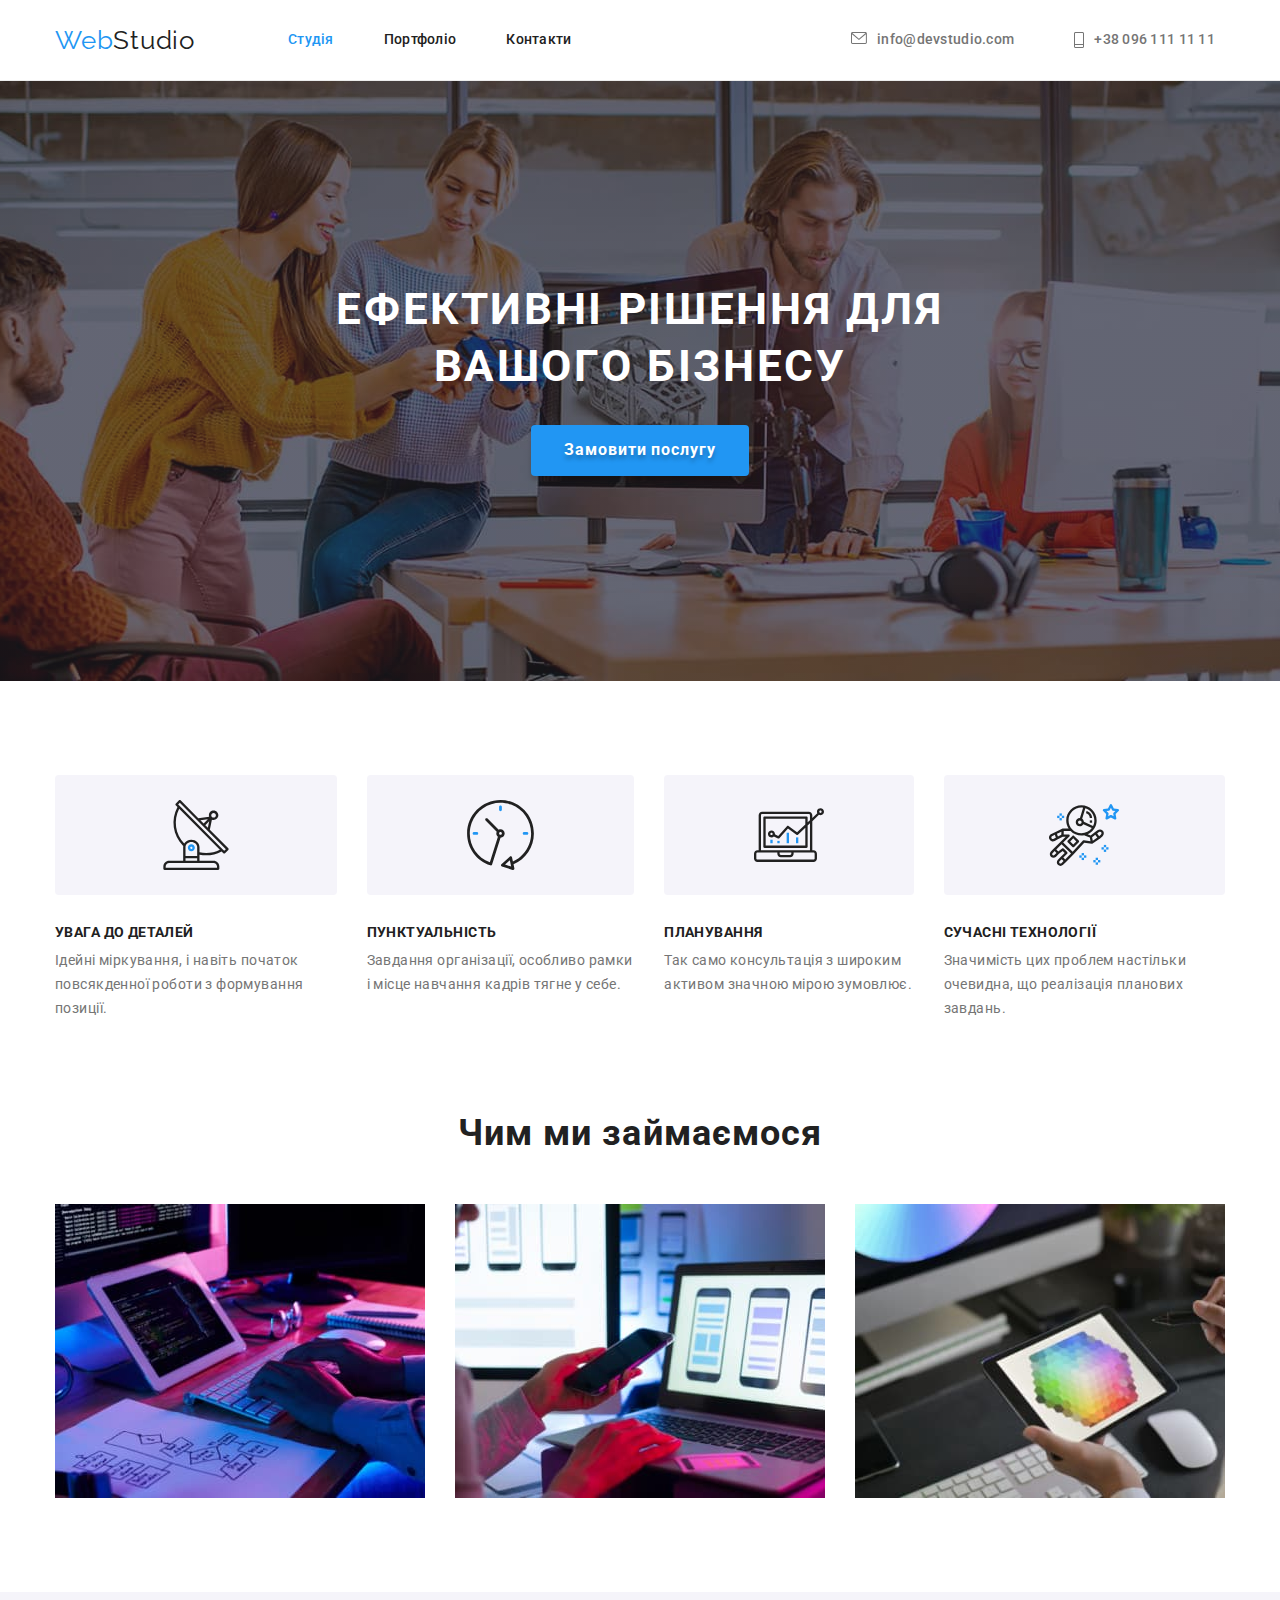
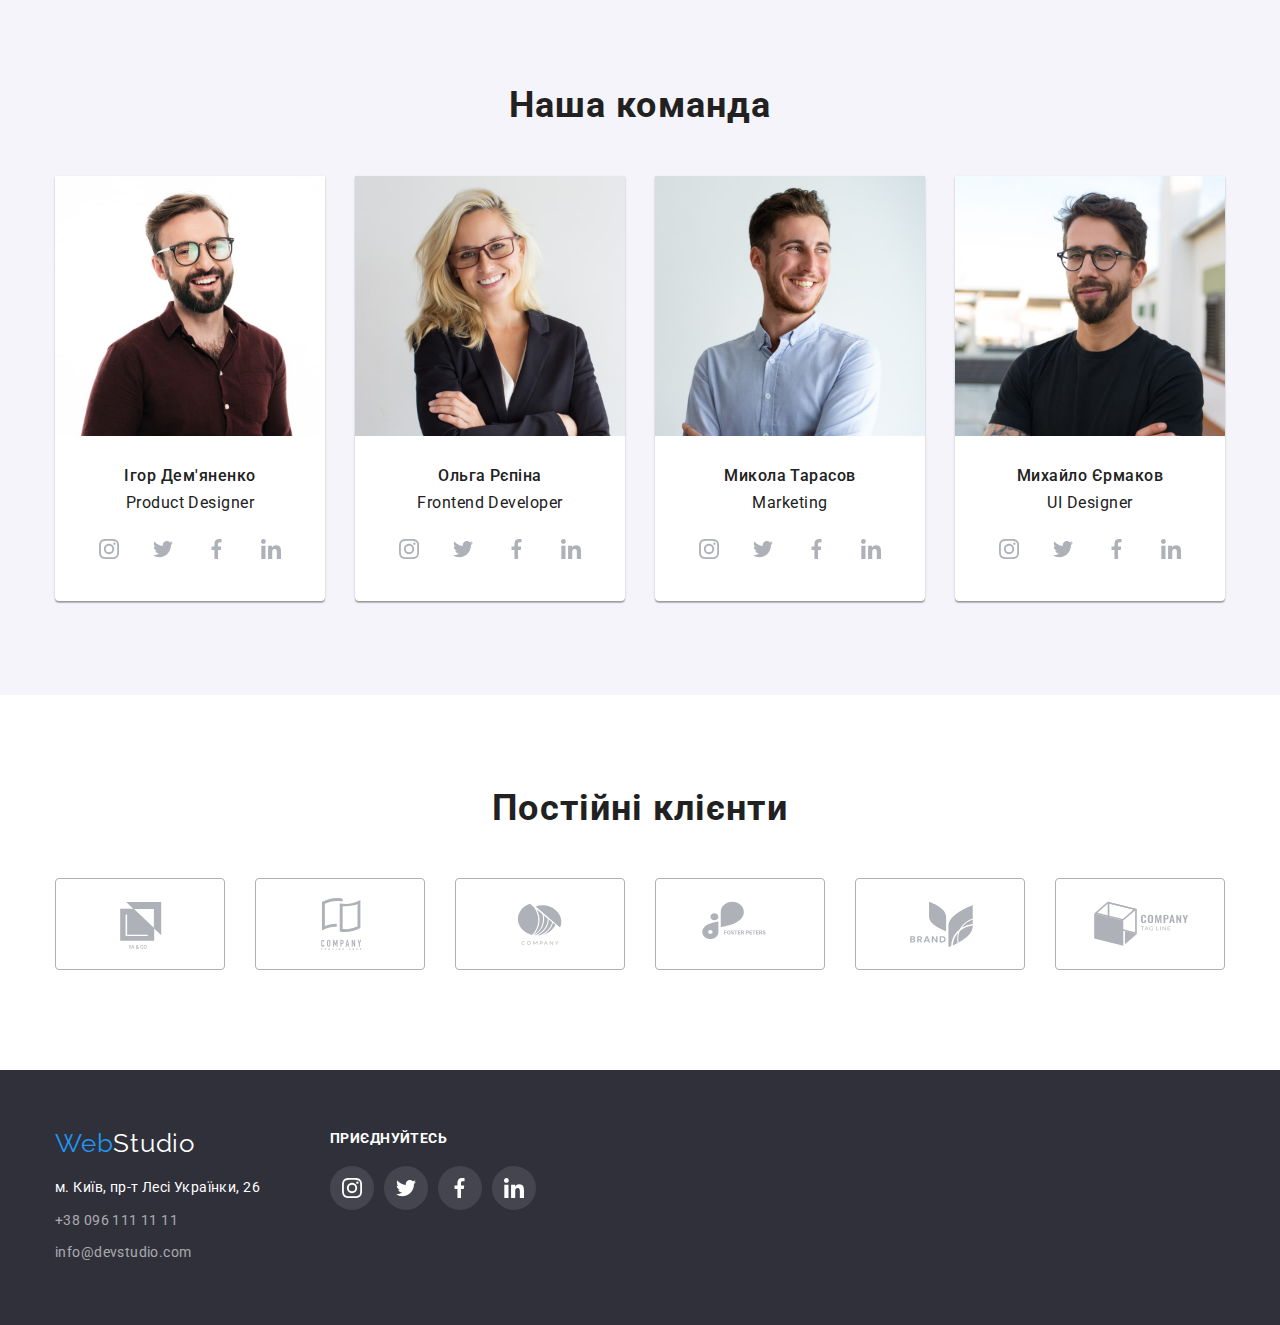
==== commit 98f6e15a: "1" ====
--- a/index.html
+++ b/index.html
@@ -84,6 +84,7 @@
 
 <!-- ЧИМ ЗАЙМАЄМОСЯ-->
 
+      
       <section class="what-dowedo section">
         <div class="container">
           <h2 class="what-dowedo-title">Чим ми займаємося</h2>
--- a/css/styles.css
+++ b/css/styles.css
@@ -5,6 +5,7 @@
   --dark-background-color: #2f303a;
   --secondory-background-color: #f5f4fa;
   --default-color-icon: #afb1b8;
+  --secondory-color-text: #757575;
 }
 
 /* Reset styles */
@@ -108,6 +109,7 @@
 .header-contact {
   display: flex;
   margin-left: auto;
+  color:var(--secondory-color-text);
 }
 
 .header-menu .item:not(:last-child),
@@ -126,10 +128,13 @@
   letter-spacing: 0.02em;
 }
 
+
+
 .icon-mail,
 .icon-tel {
   display: flex;
   margin-right: 10px;
+  fill: currentColor;
 }
 
 .icon-mail:hover,
@@ -246,7 +251,7 @@
 .info-list p {
   margin-top: 0;
   margin-bottom: 0;
-  color: #757575;
+  color: var(--secondory-color-text);
   font-size: 14px;
   line-height: 1.7;
   letter-spacing: 0.03em;
@@ -266,6 +271,8 @@
   letter-spacing: 0.03em;
   text-align: center;
 }
+
+
 
 /* СТИЛІ НАША КОМАНДА */
 
@@ -601,5 +608,5 @@
   font-size: 16px;
   line-height: 1.8;
   letter-spacing: 0.03em;
-  color: #757575;
+  color: var(--secondory-color-text);
 }